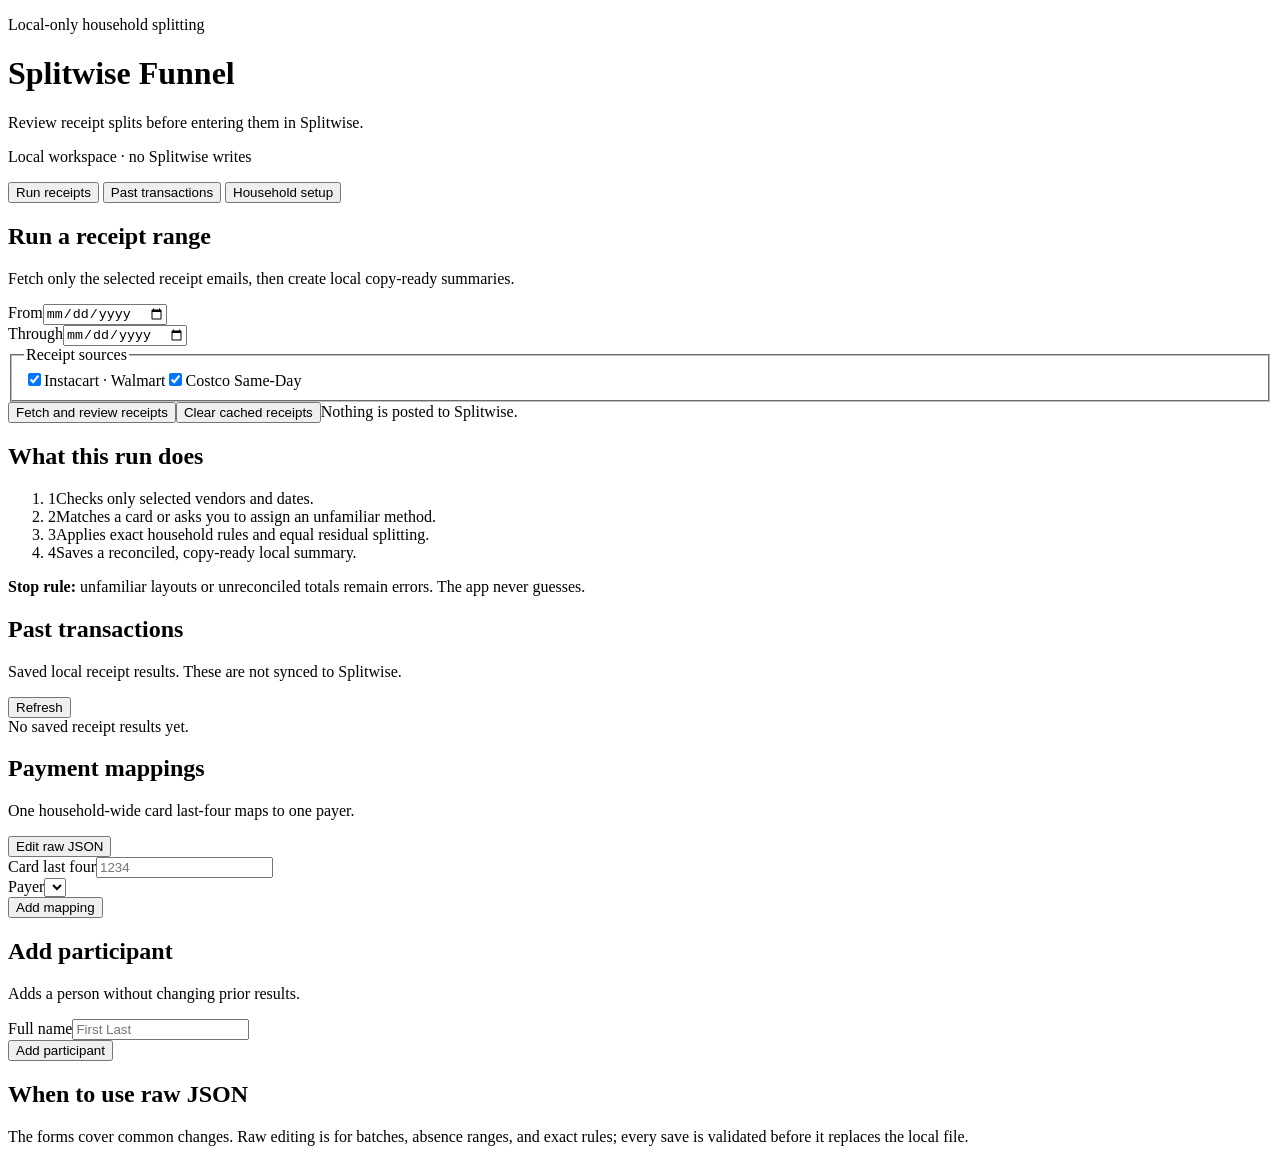
==== src/web/static/index.html @ b50ce310 "Merge Commit: Functional uniform division now docs: describe v0.1 receipt workflow  chore: Deleting " ====
<!doctype html>
<html lang="en">
<head>
  <meta charset="utf-8">
  <meta name="viewport" content="width=device-width, initial-scale=1">
  <title>Splitwise Funnel</title>
  <link rel="stylesheet" href="/static/styles.css?v=20260927-run-aggregate">
</head>
<body>
  <main class="app">
    <header>
      <div><p class="eyebrow">Local-only household splitting</p><h1>Splitwise Funnel</h1><p class="muted">Review receipt splits before entering them in Splitwise.</p></div>
      <p class="status">Local workspace · no Splitwise writes</p>
    </header>
    <nav class="tabs" role="tablist" aria-label="Splitwise Funnel sections">
      <button class="tab" role="tab" aria-selected="true" aria-controls="run" id="run-tab">Run receipts</button>
      <button class="tab" role="tab" aria-selected="false" aria-controls="past" id="past-tab">Past transactions</button>
      <button class="tab" role="tab" aria-selected="false" aria-controls="setup" id="setup-tab">Household setup</button>
    </nav>
    <p class="feedback" id="feedback" role="status" aria-live="polite" hidden></p>
    <section id="run" role="tabpanel" aria-labelledby="run-tab" class="active">
      <div class="grid"><div>
        <article class="card"><div class="section-head"><div><h2>Run a receipt range</h2><p class="muted">Fetch only the selected receipt emails, then create local copy-ready summaries.</p></div></div>
          <form id="run-form"><div class="fields"><div><label for="start-on">From</label><input id="start-on" type="date" required></div><div><label for="end-on">Through</label><input id="end-on" type="date" required></div></div>
            <fieldset class="vendor-fieldset"><legend>Receipt sources</legend><div class="vendors"><label class="choice"><input name="vendor" type="checkbox" value="walmart_online" checked>Instacart · Walmart</label><label class="choice"><input name="vendor" type="checkbox" value="costco_same_day" checked>Costco Same-Day</label></div></fieldset>
            <div class="actions"><button class="primary" type="submit">Fetch and review receipts</button><button type="button" class="secondary" id="clear-cache">Clear cached receipts</button><span class="hint">Nothing is posted to Splitwise.</span></div></form>
        </article>
        <article class="card" id="review-state" hidden><div class="section-head"><div><h2>Copy-ready summaries</h2><p class="muted" id="review-description"></p></div><span class="badge">Local results saved</span></div><div id="summaries"></div></article>
        <article class="card warning-card" id="mapping-resolution" hidden><h2>Unknown payment method</h2><p class="muted" id="mapping-description"></p><section class="resolution-details" aria-labelledby="resolution-details-title"><h3 id="resolution-details-title">Receipt details</h3><dl id="resolution-details-list"></dl></section><form id="mapping-resolution-form" class="inline-form"><div><label for="unknown-payer">Payer</label><select id="unknown-payer" class="payer-select" required></select></div><button class="primary" type="submit">Save and rerun</button><button class="secondary" type="button" id="mapping-manual-btn">Mark for manual entry</button></form></article>
        <article class="card warning-card" id="review-resolution" hidden><h2>Receipt review required</h2><p class="muted" id="review-resolution-description"></p><section class="resolution-details" aria-labelledby="review-details-title"><h3 id="review-details-title">Receipt details</h3><dl id="review-details-list"></dl></section><div class="actions"><button class="secondary" type="button" id="review-manual-btn">Mark for manual entry</button></div></article>
        <article class="card warning-card" id="refund-resolution" hidden><h2>Link refund to purchase receipt</h2><p class="muted" id="refund-description">A refund requires linking to its original purchase receipt before splitting.</p><section class="resolution-details" aria-labelledby="refund-details-title"><h3 id="refund-details-title">Refund details</h3><dl id="refund-details-list"></dl></section><form id="refund-resolution-form" class="inline-form"><div><label for="refund-candidate">Candidate original receipt</label><select id="refund-candidate" required></select></div><button class="primary" type="submit">Link refund and rerun</button></form></article>
      </div><aside>
        <article class="card"><h2 class="card-title">What this run does</h2><ol class="steps"><li><span class="dot">1</span><span>Checks only selected vendors and dates.</span></li><li><span class="dot">2</span><span>Matches a card or asks you to assign an unfamiliar method.</span></li><li><span class="dot">3</span><span>Applies exact household rules and equal residual splitting.</span></li><li><span class="dot">4</span><span>Saves a reconciled, copy-ready local summary.</span></li></ol></article>
        <article class="card"><div class="notice"><strong>Stop rule:</strong> unfamiliar layouts or unreconciled totals remain errors. The app never guesses.</div></article>
      </aside></div>
    </section>
    <section id="past" role="tabpanel" aria-labelledby="past-tab"><article class="card"><div class="section-head"><div><h2>Past transactions</h2><p class="muted">Saved local receipt results. These are not synced to Splitwise.</p></div><button class="secondary" type="button" id="refresh-history">Refresh</button></div><div id="past-runs" class="empty-state">No saved receipt results yet.</div></article></section>
    <section id="setup" role="tabpanel" aria-labelledby="setup-tab"><div class="setup-grid"><article class="card"><div class="section-head"><div><h2>Payment mappings</h2><p class="muted">One household-wide card last-four maps to one payer.</p></div><button class="secondary" type="button" id="open-json">Edit raw JSON</button></div><div class="mapping-list" id="mapping-list"></div><form id="mapping-form" class="inline-form spaced-form"><div><label for="last-four">Card last four</label><input id="last-four" inputmode="numeric" maxlength="4" pattern="\d{4}" placeholder="1234" required></div><div><label for="payer">Payer</label><select id="payer" class="payer-select" required></select></div><button class="secondary" type="submit">Add mapping</button></form></article><div><article class="card"><h2>Add participant</h2><p class="muted">Adds a person without changing prior results.</p><form id="participant-form" class="inline-form spaced-form"><div><label for="participant-name">Full name</label><input id="participant-name" placeholder="First Last" required></div><button class="secondary" type="submit">Add participant</button></form></article><article class="card"><h2>When to use raw JSON</h2><p class="muted">The forms cover common changes. Raw editing is for batches, absence ranges, and exact rules; every save is validated before it replaces the local file.</p></article></div></div></section>
  </main>
  <dialog id="json-dialog"><form method="dialog" id="json-form"><div class="section-head"><div><h2>Raw household JSON</h2><p class="muted">This is your ignored local configuration file, edited with validation.</p></div></div><label for="raw-json">Configuration</label><textarea id="raw-json" spellcheck="false" required></textarea><div class="dialog-actions"><button class="secondary" value="cancel">Cancel</button><button class="primary" value="default" type="submit">Save validated JSON</button></div></form></dialog>
<script src="/static/app.js?v=20260927-payer-aggregates"></script>
</body>
</html>
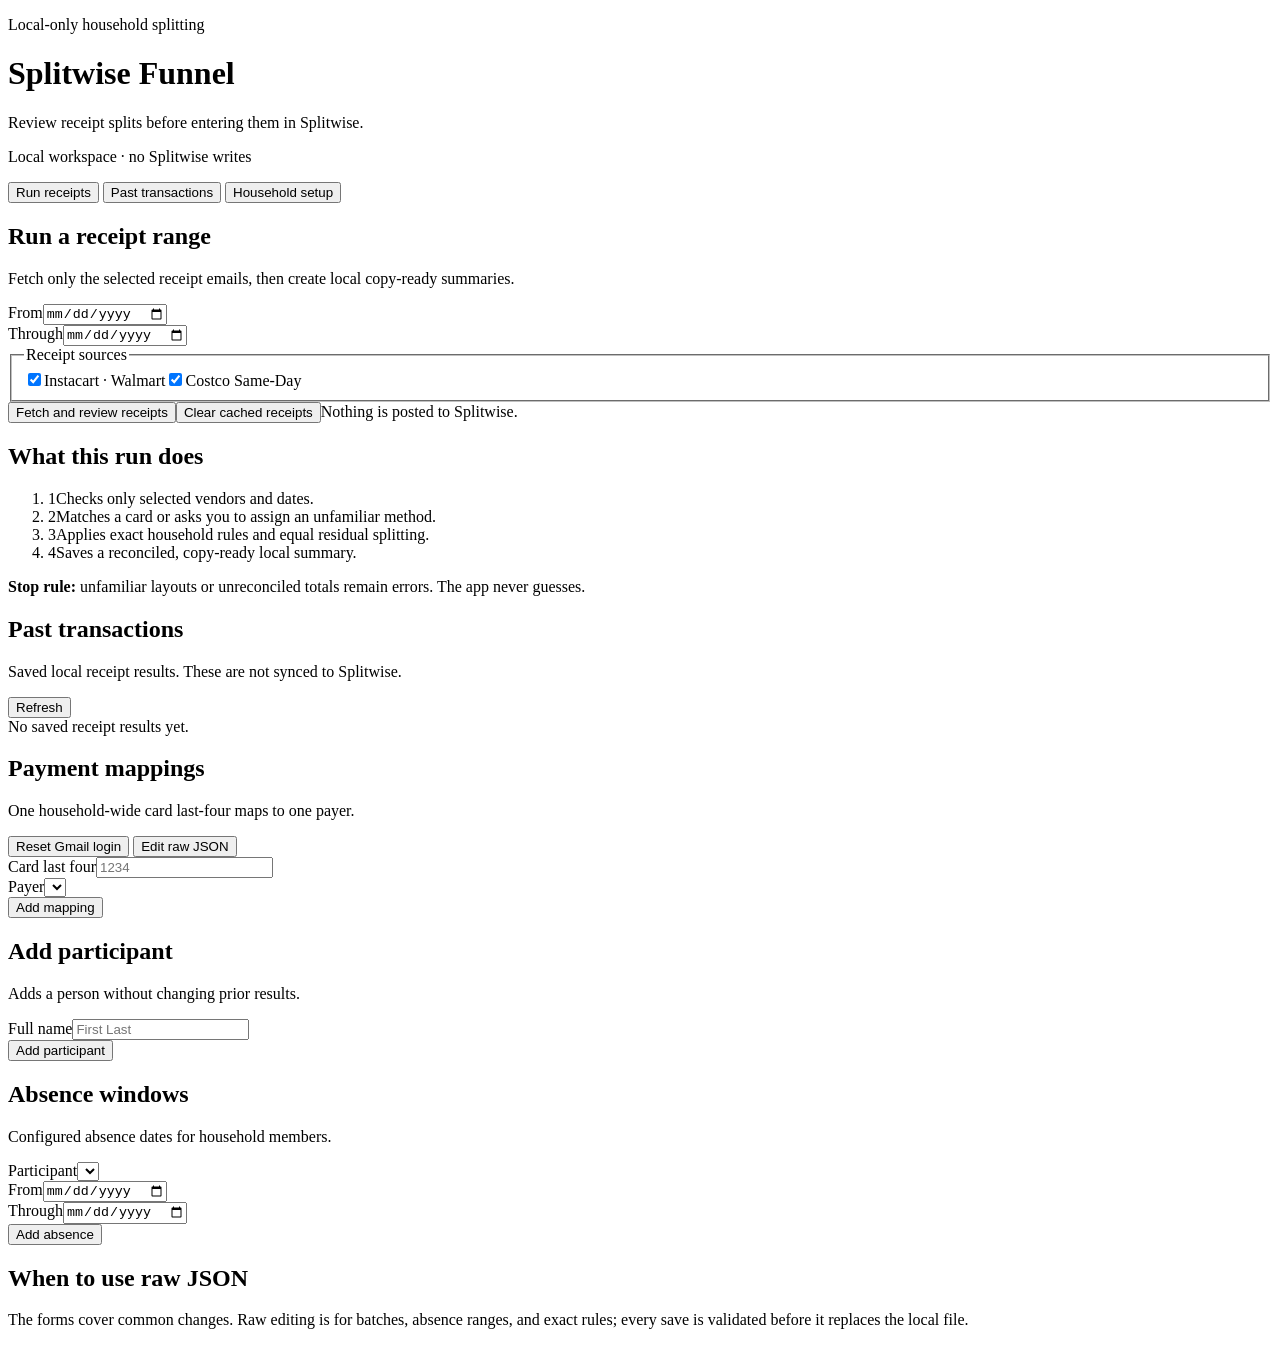
==== commit 961dc96c: "Squash Commit: Added RoundRobin tax allocation for payer maps with remainders. Also added token refr" ====
--- a/src/web/static/index.html
+++ b/src/web/static/index.html
@@ -35,7 +35,7 @@
       </aside></div>
     </section>
     <section id="past" role="tabpanel" aria-labelledby="past-tab"><article class="card"><div class="section-head"><div><h2>Past transactions</h2><p class="muted">Saved local receipt results. These are not synced to Splitwise.</p></div><button class="secondary" type="button" id="refresh-history">Refresh</button></div><div id="past-runs" class="empty-state">No saved receipt results yet.</div></article></section>
-    <section id="setup" role="tabpanel" aria-labelledby="setup-tab"><div class="setup-grid"><article class="card"><div class="section-head"><div><h2>Payment mappings</h2><p class="muted">One household-wide card last-four maps to one payer.</p></div><button class="secondary" type="button" id="open-json">Edit raw JSON</button></div><div class="mapping-list" id="mapping-list"></div><form id="mapping-form" class="inline-form spaced-form"><div><label for="last-four">Card last four</label><input id="last-four" inputmode="numeric" maxlength="4" pattern="\d{4}" placeholder="1234" required></div><div><label for="payer">Payer</label><select id="payer" class="payer-select" required></select></div><button class="secondary" type="submit">Add mapping</button></form></article><div><article class="card"><h2>Add participant</h2><p class="muted">Adds a person without changing prior results.</p><form id="participant-form" class="inline-form spaced-form"><div><label for="participant-name">Full name</label><input id="participant-name" placeholder="First Last" required></div><button class="secondary" type="submit">Add participant</button></form></article><article class="card"><h2>When to use raw JSON</h2><p class="muted">The forms cover common changes. Raw editing is for batches, absence ranges, and exact rules; every save is validated before it replaces the local file.</p></article></div></div></section>
+    <section id="setup" role="tabpanel" aria-labelledby="setup-tab"><div class="setup-grid"><article class="card"><div class="section-head"><div><h2>Payment mappings</h2><p class="muted">One household-wide card last-four maps to one payer.</p></div><div><button type="button" class="secondary" id="reset-oauth-btn">Reset Gmail login</button> <button class="secondary" type="button" id="open-json">Edit raw JSON</button></div></div><div class="mapping-list" id="mapping-list"></div><form id="mapping-form" class="inline-form spaced-form"><div><label for="last-four">Card last four</label><input id="last-four" inputmode="numeric" maxlength="4" pattern="\d{4}" placeholder="1234" required></div><div><label for="payer">Payer</label><select id="payer" class="payer-select" required></select></div><button class="secondary" type="submit">Add mapping</button></form></article><div><article class="card"><h2>Add participant</h2><p class="muted">Adds a person without changing prior results.</p><form id="participant-form" class="inline-form spaced-form"><div><label for="participant-name">Full name</label><input id="participant-name" placeholder="First Last" required></div><button class="secondary" type="submit">Add participant</button></form></article><article class="card"><div class="section-head"><div><h2>Absence windows</h2><p class="muted">Configured absence dates for household members.</p></div></div><div class="mapping-list" id="absence-list"></div><form id="absence-form" class="inline-form spaced-form"><div><label for="absence-participant">Participant</label><select id="absence-participant" required></select></div><div><label for="absence-start-on">From</label><input id="absence-start-on" type="date" required></div><div><label for="absence-end-on">Through</label><input id="absence-end-on" type="date" required></div><button class="secondary" type="submit">Add absence</button></form></article><article class="card"><h2>When to use raw JSON</h2><p class="muted">The forms cover common changes. Raw editing is for batches, absence ranges, and exact rules; every save is validated before it replaces the local file.</p></article></div></div></section>
   </main>
   <dialog id="json-dialog"><form method="dialog" id="json-form"><div class="section-head"><div><h2>Raw household JSON</h2><p class="muted">This is your ignored local configuration file, edited with validation.</p></div></div><label for="raw-json">Configuration</label><textarea id="raw-json" spellcheck="false" required></textarea><div class="dialog-actions"><button class="secondary" value="cancel">Cancel</button><button class="primary" value="default" type="submit">Save validated JSON</button></div></form></dialog>
 <script src="/static/app.js?v=20260927-payer-aggregates"></script>
